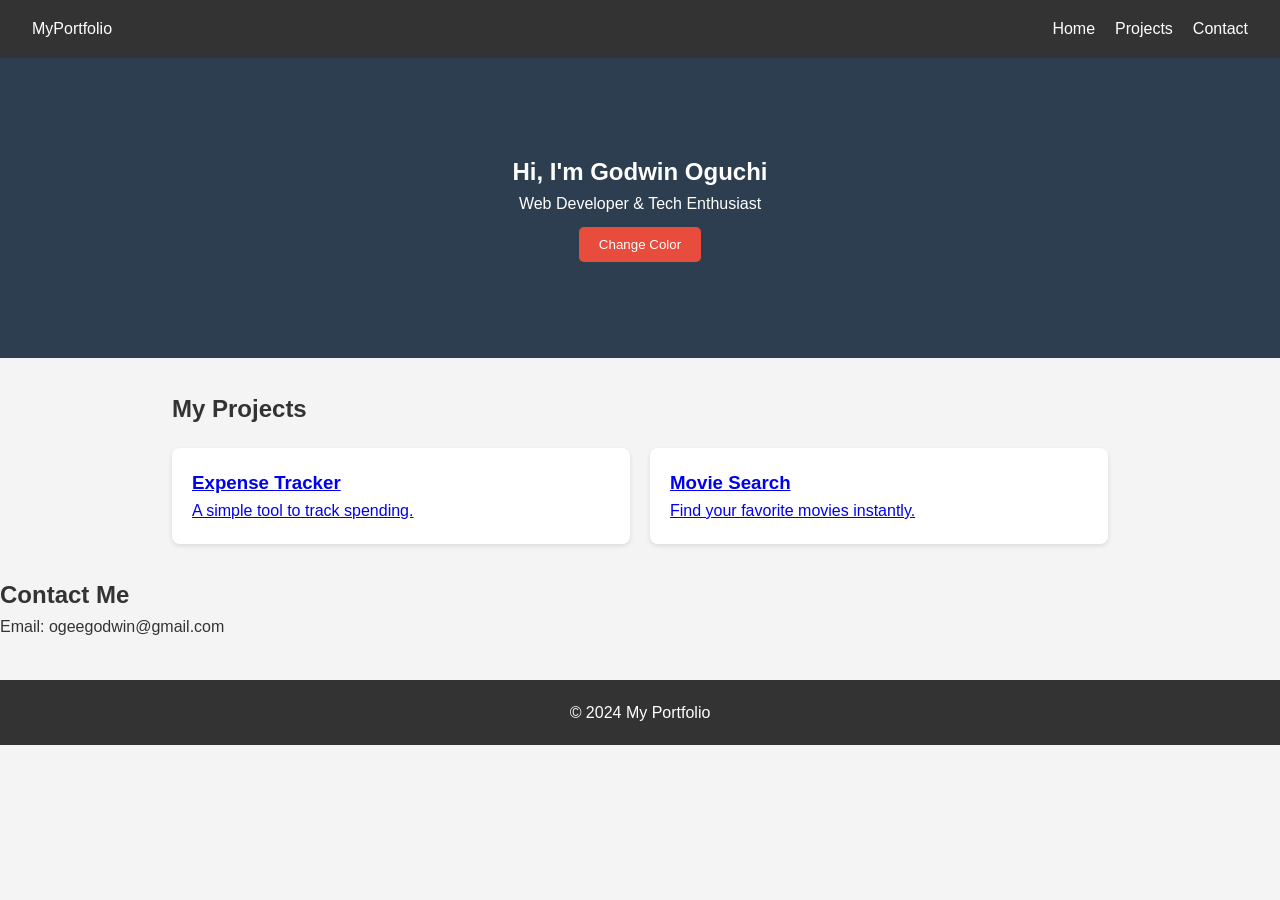
==== index.html @ 1baa2645 "Initial commit - My Portfolio complete" ====
<!DOCTYPE html>
<html lang="en">
<head>
    <meta charset="UTF-8">
    <meta name="viewport" content="width=device-width, initial-scale=1.0">
    <title>Godwin's Portfolio</title>
    <link rel="stylesheet" href="style.css">
</head>
<body>

  <nav>
    <div class="logo">MyPortfolio</div>
    <ul>
      <li><a href="#home">Home</a></li>
      <li><a href="#projects">Projects</a></li>
      <li><a href="#contact">Contact</a></li>
    </ul>
  </nav>

  <section id="home" class="hero">
    <div class="hero-content">
      <h1>Hi, I'm Godwin Oguchi</h1>
      <p>Web Developer & Tech Enthusiast</p>
      <button id="colorBtn">Change Color</button>
    </div>
  </section>

  <section id="projects">
    <h2>My Projects</h2>
    <div class="project-grid">
      
      <a href="EXPENSE TRACKER\index.html" class="card-link">
        <div class="card">
            <h3>Expense Tracker</h3>
            <p>A simple tool to track spending.</p>
        </div>
      </a>
      
      <a href="movie-app/index.html" class="card-link">
        <div class="card">
            <h3>Movie Search</h3>
            <p>Find your favorite movies instantly.</p>
        </div>
      </a>

    </div>
  </section>

  <section id="contact">
    <h2>Contact Me</h2>
    <p>Email: ogeegodwin@gmail.com</p>
  </section>

  <footer>
    <p>© 2024 My Portfolio</p>
  </footer>

  <script src="script.js"></script>
</body>
</html>
---- style.css ----
/* 1. Global Reset - Remove default browser spacing */
* {
    margin: 0;
    padding: 0;
    box-sizing: border-box;
    font-family: Arial, sans-serif;
}

body {
    background-color: #f4f4f4;
    color: #333;
    line-height: 1.6;
}

/* 2. Navigation Bar Styling */
nav {
    background-color: #333;
    color: white;
    display: flex; /* This aligns items in a row */
    justify-content: space-between; /* Pushes Logo left and Links right */
    padding: 1rem 2rem;
    align-items: center;
}

nav ul {
    list-style: none;
    display: flex; /* Makes the list items horizontal */
    gap: 20px;
}

nav a {
    color: white;
    text-decoration: none;
}

/* 3. Hero Section Styling */
.hero {
    background-color: #2c3e50;
    color: white;
    height: 300px;
    display: flex;
    justify-content: center; /* Center horizontally */
    align-items: center; /* Center vertically */
    text-align: center;
}

.hero button {
    padding: 10px 20px;
    margin-top: 10px;
    cursor: pointer;
    background-color: #e74c3c;
    color: white;
    border: none;
    border-radius: 5px;
}

/* 4. Projects Grid */
#projects {
    padding: 2rem;
    max-width: 1000px;
    margin: 0 auto; /* Centers the container */
}

.project-grid {
    display: grid;
    grid-template-columns: repeat(auto-fit, minmax(250px, 1fr)); /* Responsive Grid */
    gap: 20px;
    margin-top: 20px;
}

.card {
    background: white;
    padding: 20px;
    border-radius: 8px;
    box-shadow: 0 2px 5px rgba(0,0,0,0.1);
}

footer {
    text-align: center;
    padding: 20px;
    background-color: #333;
    color: white;
    margin-top: 40px;
}
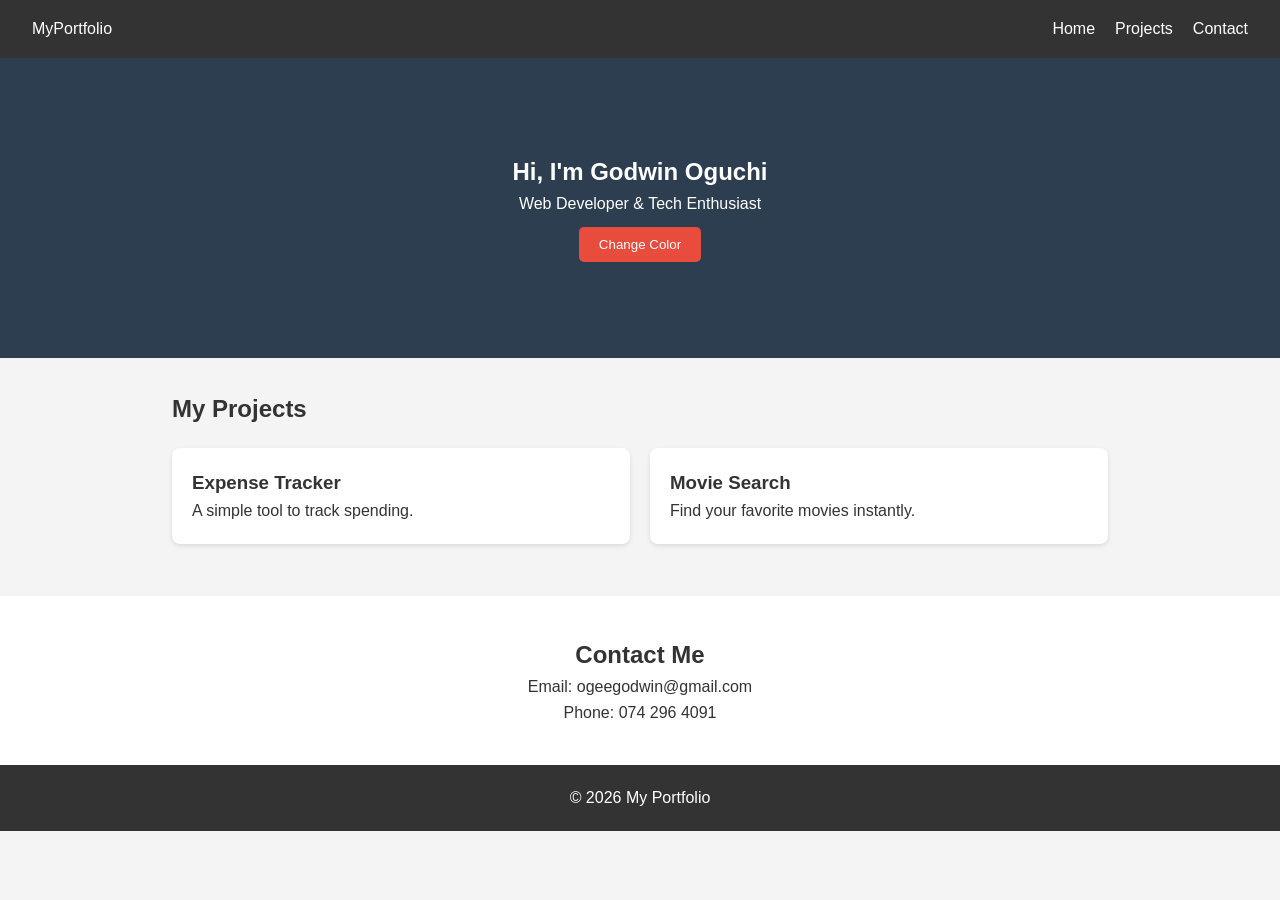
==== commit 8f98740c: "Final cleanup and mobile responsiveness" ====
--- a/index.html
+++ b/index.html
@@ -29,7 +29,7 @@
     <h2>My Projects</h2>
     <div class="project-grid">
       
-      <a href="EXPENSE TRACKER\index.html" class="card-link">
+      <a href="expense-tracker/index.html" class="card-link">
         <div class="card">
             <h3>Expense Tracker</h3>
             <p>A simple tool to track spending.</p>
@@ -49,10 +49,11 @@
   <section id="contact">
     <h2>Contact Me</h2>
     <p>Email: ogeegodwin@gmail.com</p>
+    <p>Phone: 074 296 4091</p>
   </section>
 
   <footer>
-    <p>© 2024 My Portfolio</p>
+    <p>© 2026 My Portfolio</p>
   </footer>
 
   <script src="script.js"></script>
--- a/style.css
+++ b/style.css
@@ -1,4 +1,3 @@
-/* 1. Global Reset - Remove default browser spacing */
 * {
     margin: 0;
     padding: 0;
@@ -12,19 +11,18 @@
     line-height: 1.6;
 }
 
-/* 2. Navigation Bar Styling */
 nav {
     background-color: #333;
     color: white;
-    display: flex; /* This aligns items in a row */
-    justify-content: space-between; /* Pushes Logo left and Links right */
+    display: flex;
+    justify-content: space-between;
     padding: 1rem 2rem;
     align-items: center;
 }
 
 nav ul {
     list-style: none;
-    display: flex; /* Makes the list items horizontal */
+    display: flex;
     gap: 20px;
 }
 
@@ -33,14 +31,13 @@
     text-decoration: none;
 }
 
-/* 3. Hero Section Styling */
 .hero {
     background-color: #2c3e50;
     color: white;
     height: 300px;
     display: flex;
-    justify-content: center; /* Center horizontally */
-    align-items: center; /* Center vertically */
+    justify-content: center;
+    align-items: center;
     text-align: center;
 }
 
@@ -54,18 +51,23 @@
     border-radius: 5px;
 }
 
-/* 4. Projects Grid */
 #projects {
     padding: 2rem;
     max-width: 1000px;
-    margin: 0 auto; /* Centers the container */
+    margin: 0 auto;
 }
 
 .project-grid {
     display: grid;
-    grid-template-columns: repeat(auto-fit, minmax(250px, 1fr)); /* Responsive Grid */
+    grid-template-columns: repeat(auto-fit, minmax(250px, 1fr));
     gap: 20px;
     margin-top: 20px;
+}
+
+.card-link {
+    text-decoration: none;
+    color: inherit;
+    display: block;
 }
 
 .card {
@@ -73,6 +75,19 @@
     padding: 20px;
     border-radius: 8px;
     box-shadow: 0 2px 5px rgba(0,0,0,0.1);
+    transition: transform 0.2s;
+    height: 100%;
+}
+
+.card:hover {
+    transform: translateY(-5px);
+}
+
+#contact {
+    text-align: center;
+    padding: 40px;
+    background: white;
+    margin-top: 20px;
 }
 
 footer {
@@ -80,5 +95,26 @@
     padding: 20px;
     background-color: #333;
     color: white;
-    margin-top: 40px;
+}
+
+/* Mobile Responsiveness */
+@media (max-width: 600px) {
+    nav {
+        flex-direction: column;
+        gap: 10px;
+        text-align: center;
+    }
+
+    nav ul {
+        flex-direction: column;
+        gap: 10px;
+    }
+
+    .hero {
+        height: 250px;
+    }
+
+    .project-grid {
+        grid-template-columns: 1fr;
+    }
 }
